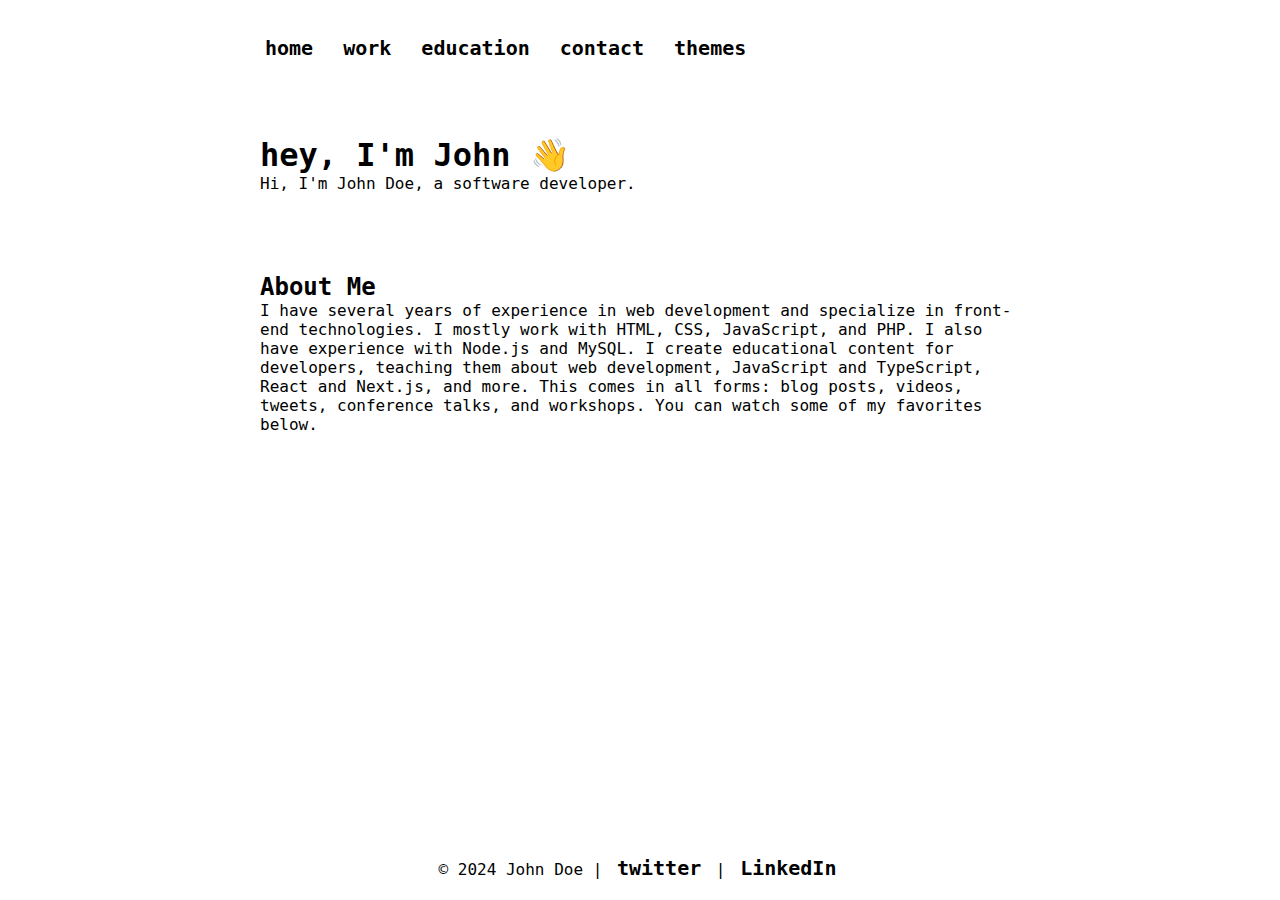
==== index.html @ ef9613ed "asdf" ====
<!-- index.html -->

<!DOCTYPE html>
<html lang="en">
    
<head>

    <script src="/assets/js/navbar.js"></script>
    <script src="/assets/js/footer.js"></script>
    <script src="/assets/js/color-picker.js"></script>
    
    <meta charset="UTF-8">
    <meta name="viewport" content="width=device-width, initial-scale=1.0, maximum-scale=1, user-scalable=0">
    <title>home</title>

    <link id="layoutStylesheet" rel="stylesheet" href="/assets/css/layout.css">
</head>

<body tabindex="0">

    <header>
        <nav id="navbar-placeholder"></nav>
    </header>

    <section>
        <h1>hey, I'm John 👋</h1>
        <p>Hi, I'm John Doe, a software developer.</p>
    </section>

    <section>
        <h2>About Me</h2>
        <p>I have several years of experience in web development and specialize in front-end technologies.
        I mostly work with HTML, CSS, JavaScript, and PHP. I also have experience with Node.js and MySQL.
        I create educational content for developers, teaching them about web development, JavaScript and TypeScript, 
        React and Next.js, and more. This comes in all forms: blog posts, videos, tweets, conference talks, and workshops. You can watch some of my favorites below.
        </p>
    </section>

    <footer>
        <nav id="footer-placeholder"></nav>
    </footer>

</body>
</html>
---- assets/css/layout.css ----
/* body styles*/
body, h1, h2, h3, p {
    margin: 0;
    padding: 0;
}

body {
    font-family: 'Fira Code', monospace;
    display: flex;
    flex-direction: column;
    align-items: flex-start; 
    min-height: 100vh;
    max-width: 800px;
    margin: 0 auto;
}

/* Header styles*/
header {
    width: 100%;
    padding: 20px 0;
    text-align: center;
    background-color: transparent;
}

/* nav styles*/ 
nav ul {
    list-style: none;
    display: flex;
    justify-content: flex-start;
    padding: 0 20px;
}

nav li {
    margin-right: 20px;
}

nav a,
.color-picker-label{
    text-decoration: none;
    font-weight: bold;
    font-size: 20px;
    padding: 5px;
    background-color: transparent;
    border-radius: 5px;
    transition: background-color 0.3s ease; 
}

a {
    color: #000;
}

nav a:hover,
.color-picker-label:hover {
    background-color: rgba(126, 126, 126, 0.436);
    transition: 0.3s;
}

label {
    cursor: pointer;
}
/* section styles*/
section {
    flex: 0;
    padding: 40px 20px;
    box-sizing: border-box;
    text-align: left;
}

/* footer styles */
footer {
    text-align: center;
    width: 100%;
    margin-top: auto;
    margin-bottom: 20px;
}

/* Responsive Styles */
@media only screen and (max-width: 768px) {
    nav {
        margin-top: 10px;
    }

    nav ul {
        flex-direction: row;
        flex-wrap: wrap;
    }

    nav li {
        margin-bottom: 10px;
    }

}
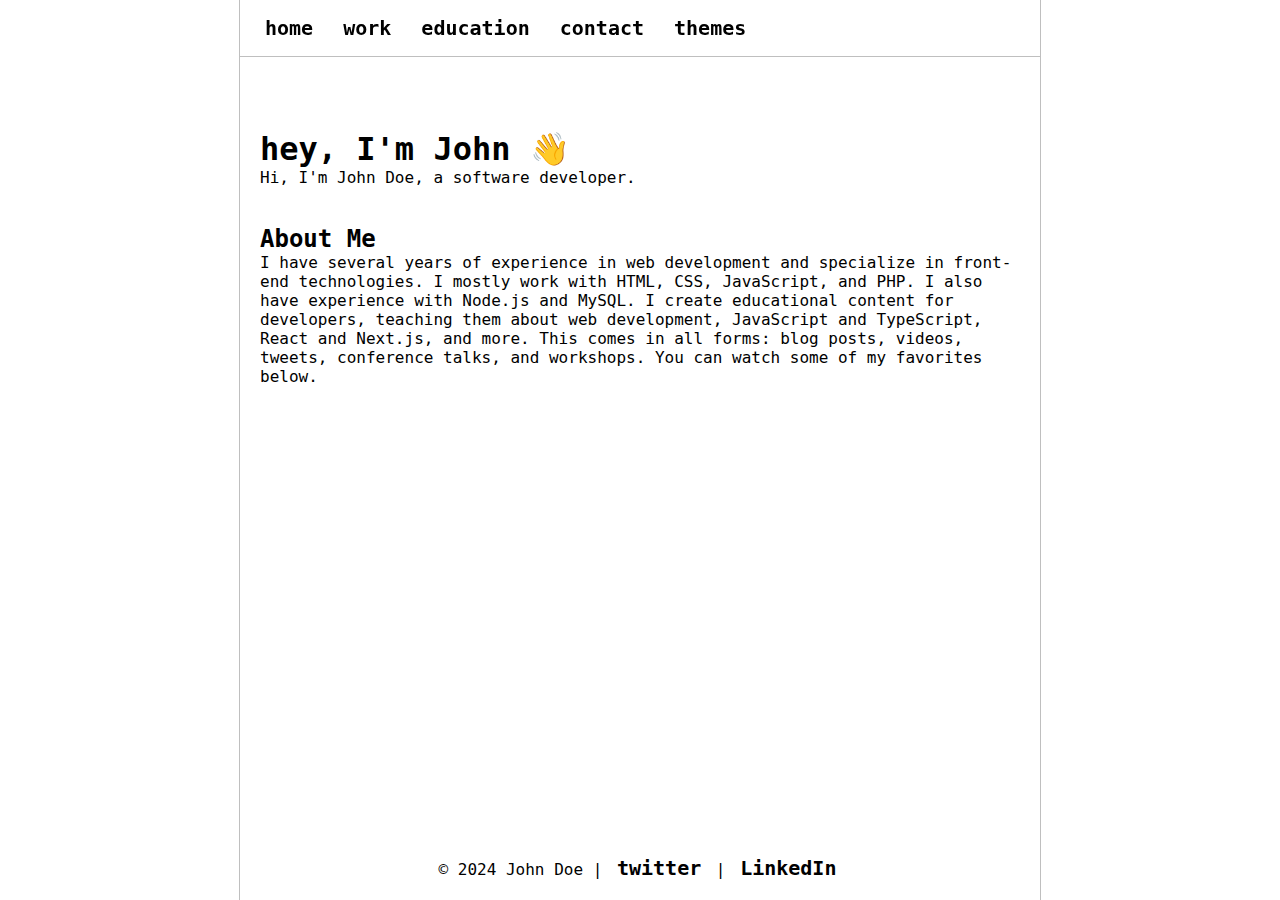
==== commit 279b6cb5: "asdf2" ====
--- a/index.html
+++ b/index.html
@@ -25,9 +25,8 @@
     <section>
         <h1>hey, I'm John 👋</h1>
         <p>Hi, I'm John Doe, a software developer.</p>
-    </section>
+        <br><br>
 
-    <section>
         <h2>About Me</h2>
         <p>I have several years of experience in web development and specialize in front-end technologies.
         I mostly work with HTML, CSS, JavaScript, and PHP. I also have experience with Node.js and MySQL.
--- a/assets/css/layout.css
+++ b/assets/css/layout.css
@@ -12,14 +12,18 @@
     min-height: 100vh;
     max-width: 800px;
     margin: 0 auto;
+    border-left: 1px solid #6868686c;
+    border-right: 1px solid #6868686c;
 }
 
 /* Header styles*/
 header {
+    position: fixed;
     width: 100%;
-    padding: 20px 0;
     text-align: center;
-    background-color: transparent;
+    background-color: inherit;
+    border-bottom: 1px solid #6868686c;
+    max-width: 800px;
 }
 
 /* nav styles*/ 
@@ -64,6 +68,7 @@
     padding: 40px 20px;
     box-sizing: border-box;
     text-align: left;
+    padding-top: 130px;
 }
 
 /* footer styles */
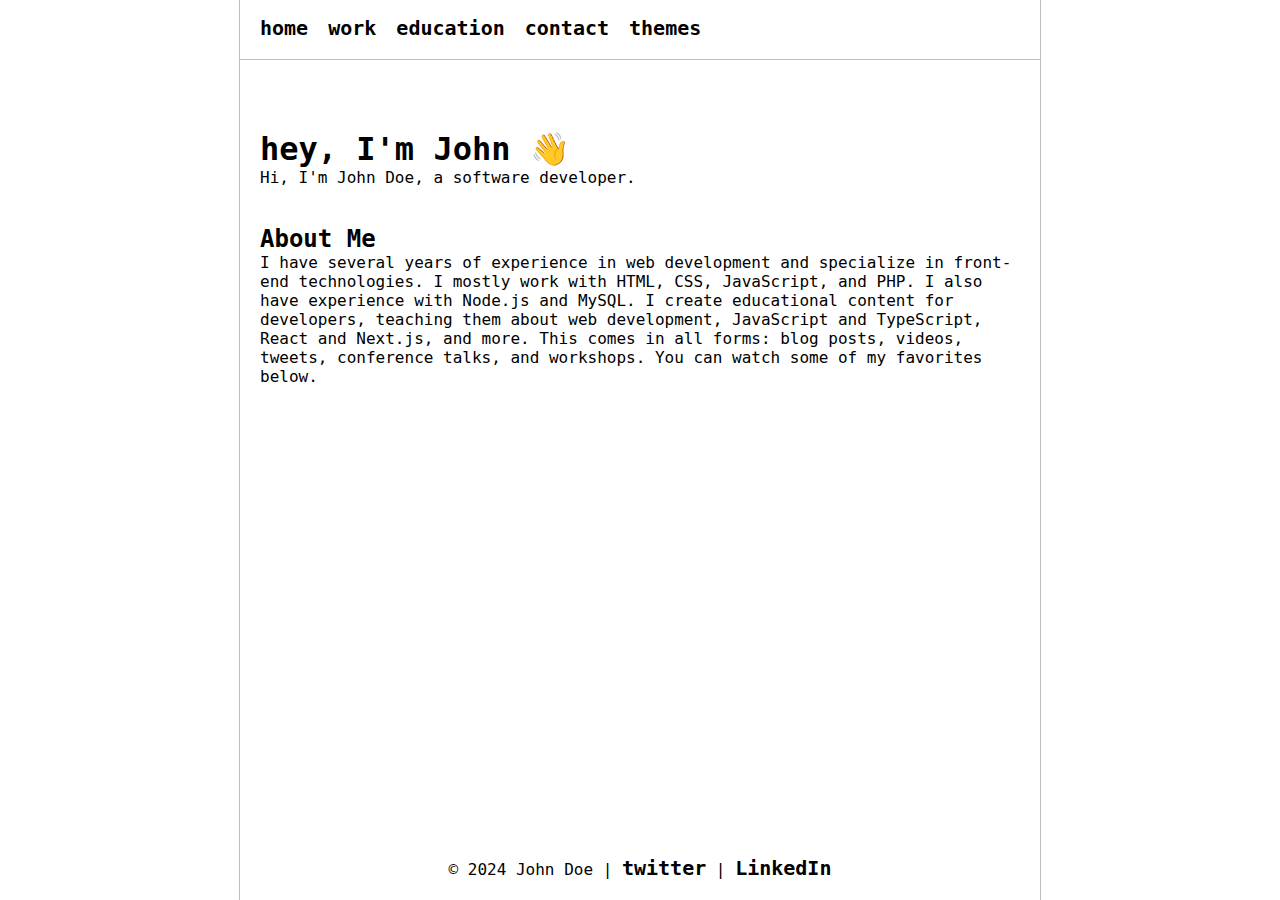
==== commit 71f87412: "added some content" ====
--- a/index.html
+++ b/index.html
@@ -18,7 +18,7 @@
 
 <body tabindex="0">
 
-    <header>
+    <header id="header">
         <nav id="navbar-placeholder"></nav>
     </header>
 
--- a/assets/css/layout.css
+++ b/assets/css/layout.css
@@ -20,8 +20,8 @@
 header {
     position: fixed;
     width: 100%;
+    background-color: white;
     text-align: center;
-    background-color: inherit;
     border-bottom: 1px solid #6868686c;
     max-width: 800px;
 }
@@ -38,14 +38,11 @@
     margin-right: 20px;
 }
 
-nav a,
-.color-picker-label{
+nav a {
     text-decoration: none;
     font-weight: bold;
     font-size: 20px;
-    padding: 5px;
     background-color: transparent;
-    border-radius: 5px;
     transition: background-color 0.3s ease; 
 }
 
@@ -53,15 +50,18 @@
     color: #000;
 }
 
+/*
 nav a:hover,
 .color-picker-label:hover {
     background-color: rgba(126, 126, 126, 0.436);
     transition: 0.3s;
 }
+*/
 
 label {
     cursor: pointer;
 }
+
 /* section styles*/
 section {
     flex: 0;
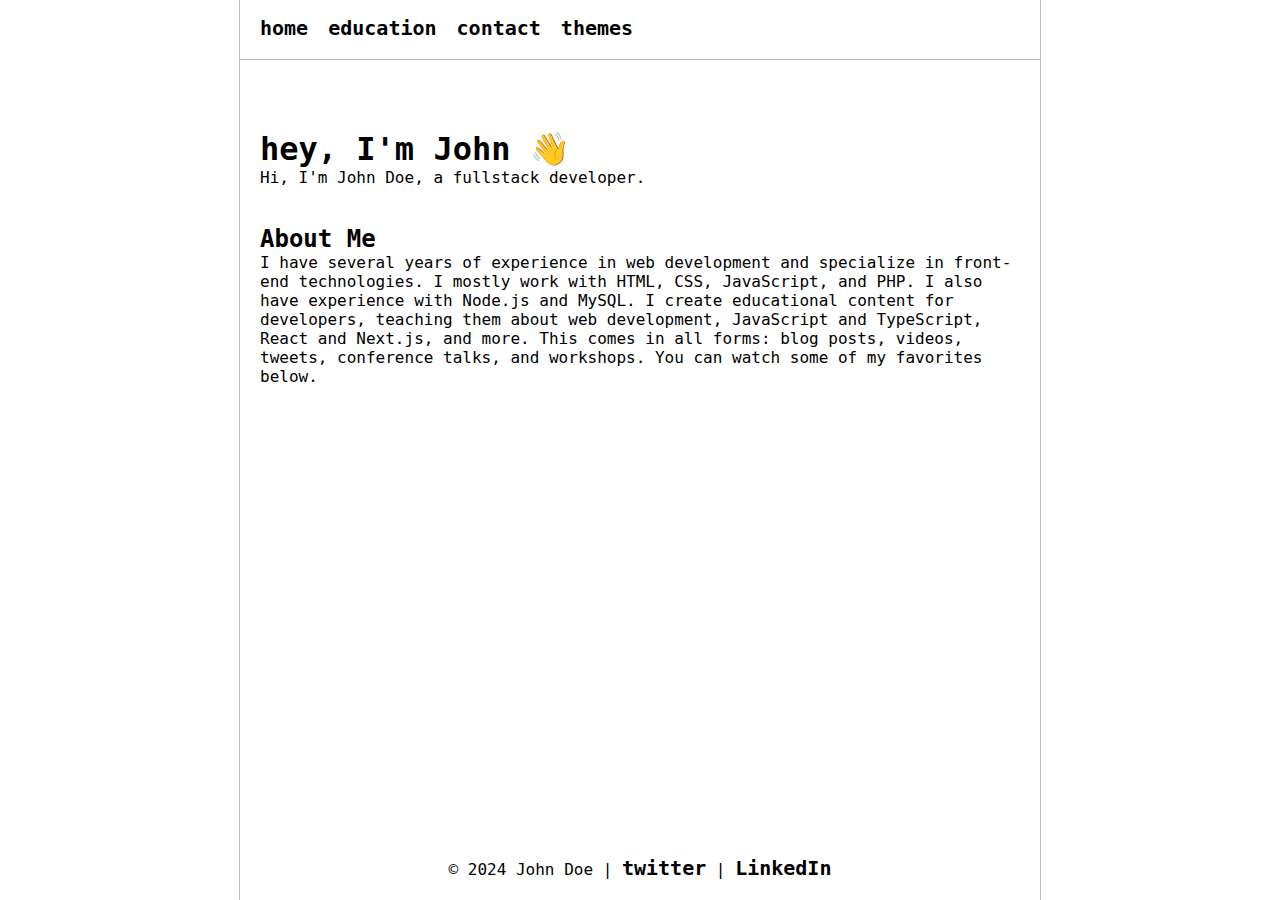
==== commit d2423fad: "Update index.html" ====
--- a/index.html
+++ b/index.html
@@ -2,42 +2,49 @@
 
 <!DOCTYPE html>
 <html lang="en">
-    
-<head>
-
+  <head>
     <script src="/assets/js/navbar.js"></script>
     <script src="/assets/js/footer.js"></script>
     <script src="/assets/js/color-picker.js"></script>
-    
-    <meta charset="UTF-8">
-    <meta name="viewport" content="width=device-width, initial-scale=1.0, maximum-scale=1, user-scalable=0">
+
+    <meta charset="UTF-8" />
+    <meta
+      name="viewport"
+      content="width=device-width, initial-scale=1.0, maximum-scale=1, user-scalable=0"
+    />
     <title>home</title>
 
-    <link id="layoutStylesheet" rel="stylesheet" href="/assets/css/layout.css">
-</head>
+    <link
+      id="layoutStylesheet"
+      rel="stylesheet"
+      href="/assets/css/layout.css"
+    />
+  </head>
 
-<body tabindex="0">
-
+  <body tabindex="0">
     <header id="header">
-        <nav id="navbar-placeholder"></nav>
+      <nav id="navbar-placeholder"></nav>
     </header>
 
     <section>
-        <h1>hey, I'm John 👋</h1>
-        <p>Hi, I'm John Doe, a software developer.</p>
-        <br><br>
+      <h1>hey, I'm John 👋</h1>
+      <p>Hi, I'm John Doe, a fullstack developer.</p>
+      <br /><br />
 
-        <h2>About Me</h2>
-        <p>I have several years of experience in web development and specialize in front-end technologies.
-        I mostly work with HTML, CSS, JavaScript, and PHP. I also have experience with Node.js and MySQL.
-        I create educational content for developers, teaching them about web development, JavaScript and TypeScript, 
-        React and Next.js, and more. This comes in all forms: blog posts, videos, tweets, conference talks, and workshops. You can watch some of my favorites below.
-        </p>
+      <h2>About Me</h2>
+      <p>
+        I have several years of experience in web development and specialize in
+        front-end technologies. I mostly work with HTML, CSS, JavaScript, and
+        PHP. I also have experience with Node.js and MySQL. I create educational
+        content for developers, teaching them about web development, JavaScript
+        and TypeScript, React and Next.js, and more. This comes in all forms:
+        blog posts, videos, tweets, conference talks, and workshops. You can
+        watch some of my favorites below.
+      </p>
     </section>
 
     <footer>
-        <nav id="footer-placeholder"></nav>
+      <nav id="footer-placeholder"></nav>
     </footer>
-
-</body>
+  </body>
 </html>
--- a/assets/css/layout.css
+++ b/assets/css/layout.css
@@ -1,53 +1,55 @@
 /* body styles*/
-body, h1, h2, h3, p {
-    margin: 0;
-    padding: 0;
+body,
+h1,
+h2,
+h3,
+p {
+  margin: 0;
+  padding: 0;
 }
 
 body {
-    font-family: 'Fira Code', monospace;
-    display: flex;
-    flex-direction: column;
-    align-items: flex-start; 
-    min-height: 100vh;
-    max-width: 800px;
-    margin: 0 auto;
-    border-left: 1px solid #6868686c;
-    border-right: 1px solid #6868686c;
+  font-family: "Fira Code", monospace;
+  display: flex;
+  flex-direction: column;
+  align-items: flex-start;
+  min-height: 100vh;
+  max-width: 800px;
+  margin: 0 auto;
+  border-left: 1px solid #6868686c;
+  border-right: 1px solid #6868686c;
 }
 
 /* Header styles*/
 header {
-    position: fixed;
-    width: 100%;
-    background-color: white;
-    text-align: center;
-    border-bottom: 1px solid #6868686c;
-    max-width: 800px;
+  position: fixed;
+  width: 100%;
+  background-color: white;
+  text-align: center;
+  border-bottom: 1px solid #6868686c;
+  max-width: 800px;
 }
 
-/* nav styles*/ 
+/* nav styles*/
 nav ul {
-    list-style: none;
-    display: flex;
-    justify-content: flex-start;
-    padding: 0 20px;
+  list-style: none;
+  display: flex;
+  justify-content: flex-start;
+  padding: 0 20px;
 }
 
 nav li {
-    margin-right: 20px;
+  margin-right: 20px;
 }
 
 nav a {
-    text-decoration: none;
-    font-weight: bold;
-    font-size: 20px;
-    background-color: transparent;
-    transition: background-color 0.3s ease; 
+  text-decoration: none;
+  font-weight: bold;
+  font-size: 20px;
 }
 
 a {
-    color: #000;
+  color: #000;
 }
 
 /*
@@ -59,41 +61,38 @@
 */
 
 label {
-    cursor: pointer;
+  cursor: pointer;
 }
 
 /* section styles*/
 section {
-    flex: 0;
-    padding: 40px 20px;
-    box-sizing: border-box;
-    text-align: left;
-    padding-top: 130px;
+  flex: 0;
+  padding: 40px 20px;
+  box-sizing: border-box;
+  text-align: left;
+  padding-top: 130px;
 }
 
 /* footer styles */
 footer {
-    text-align: center;
-    width: 100%;
-    margin-top: auto;
-    margin-bottom: 20px;
+  text-align: center;
+  width: 100%;
+  margin-top: auto;
+  margin-bottom: 20px;
 }
 
 /* Responsive Styles */
 @media only screen and (max-width: 768px) {
-    nav {
-        margin-top: 10px;
-    }
+  nav {
+    margin-top: 10px;
+  }
 
-    nav ul {
-        flex-direction: row;
-        flex-wrap: wrap;
-    }
+  nav ul {
+    flex-direction: row;
+    flex-wrap: wrap;
+  }
 
-    nav li {
-        margin-bottom: 10px;
-    }
-
+  nav li {
+    margin-bottom: 10px;
+  }
 }
-
-
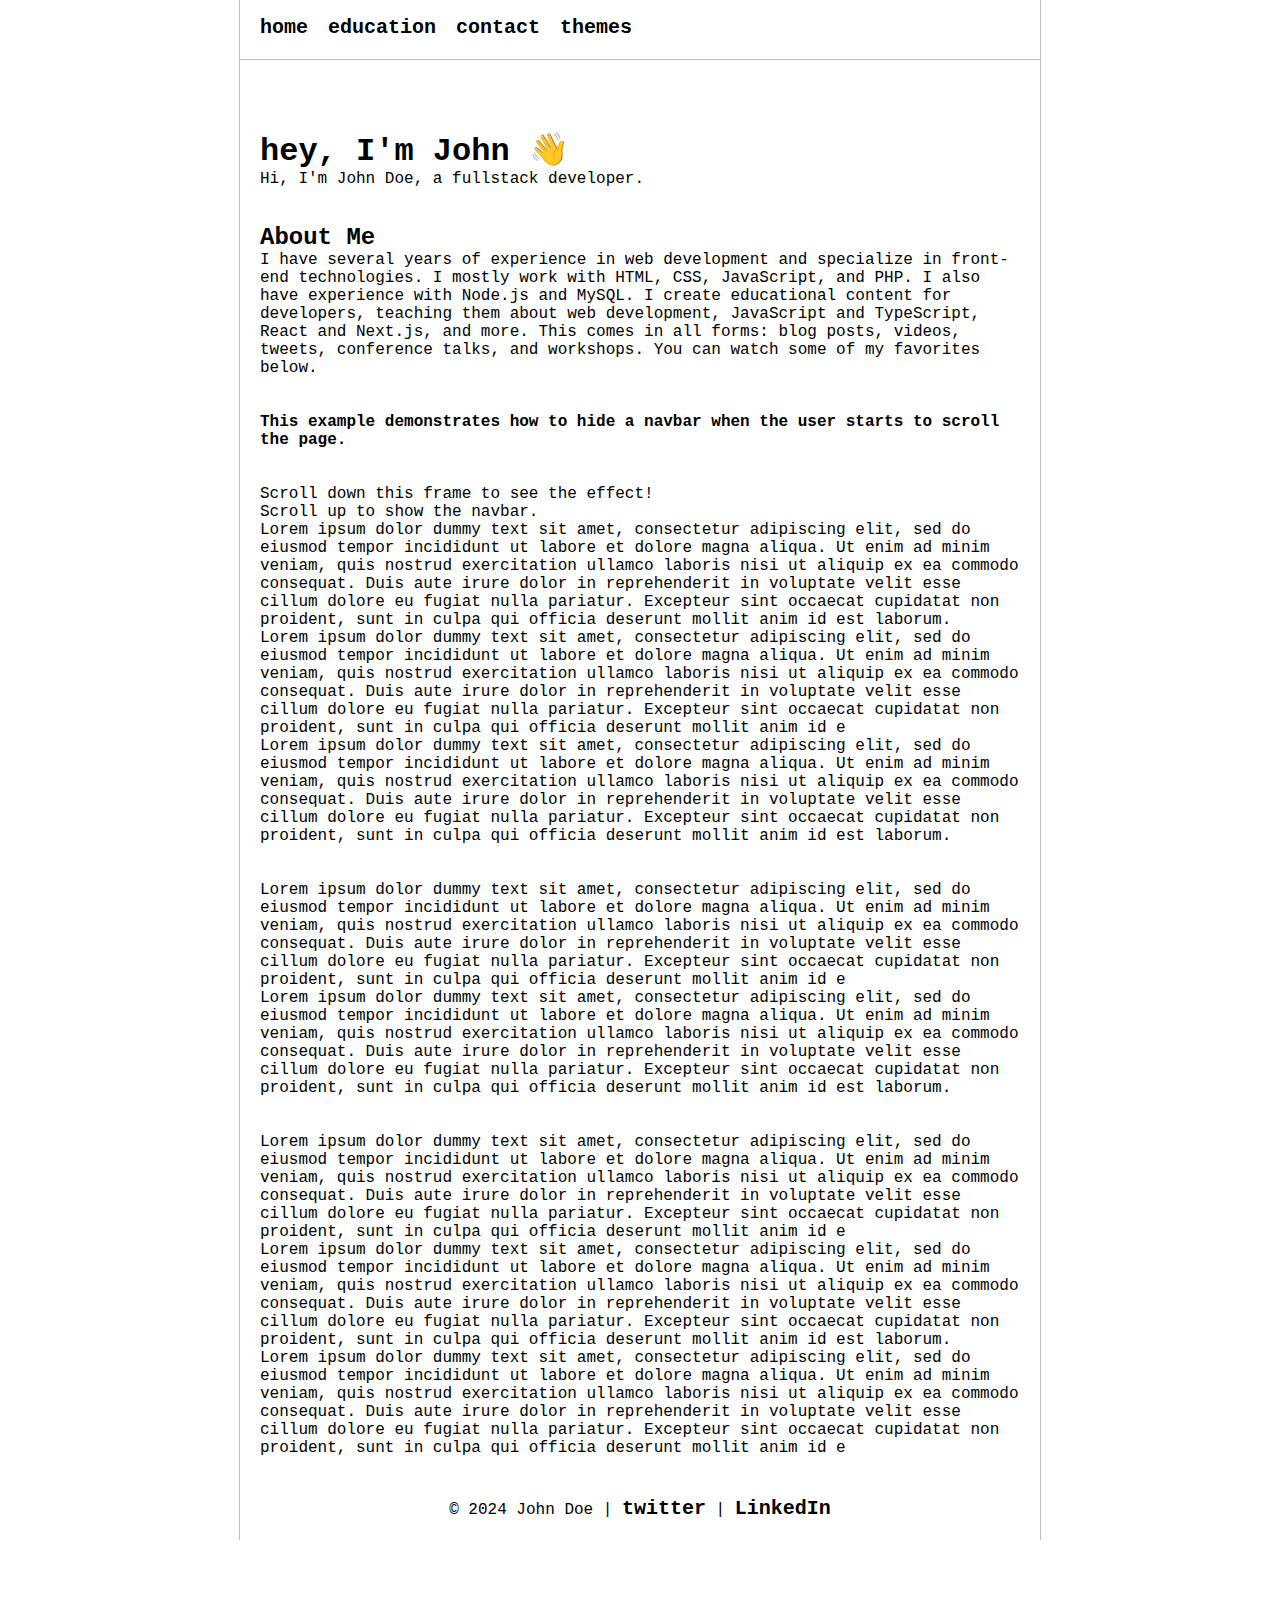
==== commit f9e41128: "asdf2" ====
--- a/index.html
+++ b/index.html
@@ -1,50 +1,57 @@
-<!-- index.html -->
-
 <!DOCTYPE html>
 <html lang="en">
-  <head>
-    <script src="/assets/js/navbar.js"></script>
-    <script src="/assets/js/footer.js"></script>
-    <script src="/assets/js/color-picker.js"></script>
+<head>
+  <meta charset="UTF-8" />
+  <meta name="viewport" content="width=device-width, initial-scale=1.0, maximum-scale=1, user-scalable=0" />
+  <title>home</title>
+  <link id="layoutStylesheet" rel="stylesheet" href="/assets/css/layout.css" />
+</head>
+<body tabindex="0">
+  <header id="header">
+    <nav id="navbar-placeholder"></nav>
+  </header>
 
-    <meta charset="UTF-8" />
-    <meta
-      name="viewport"
-      content="width=device-width, initial-scale=1.0, maximum-scale=1, user-scalable=0"
-    />
-    <title>home</title>
+  <section>
+    <h1>hey, I'm John 👋</h1>
+    <p>Hi, I'm John Doe, a fullstack developer.</p>
+    <br /><br />
 
-    <link
-      id="layoutStylesheet"
-      rel="stylesheet"
-      href="/assets/css/layout.css"
-    />
-  </head>
+    <h2>About Me</h2>
+    <p>
+      I have several years of experience in web development and specialize in
+      front-end technologies. I mostly work with HTML, CSS, JavaScript, and
+      PHP. I also have experience with Node.js and MySQL. I create educational
+      content for developers, teaching them about web development, JavaScript
+      and TypeScript, React and Next.js, and more. This comes in all forms:
+      blog posts, videos, tweets, conference talks, and workshops. You can
+      watch some of my favorites below.
+    </p>
+    <br /><br />
+    <div>
+      <p><b>This example demonstrates how to hide a navbar when the user starts to scroll the page.</b></p>
+      <br /><br />
+      <p>Scroll down this frame to see the effect!</p>
+      <p>Scroll up to show the navbar.</p>
+      <p>Lorem ipsum dolor dummy text sit amet, consectetur adipiscing elit, sed do eiusmod tempor incididunt ut labore et dolore magna aliqua. Ut enim ad minim veniam, quis nostrud exercitation ullamco laboris nisi ut aliquip ex ea commodo consequat. Duis aute irure dolor in reprehenderit in voluptate velit esse cillum dolore eu fugiat nulla pariatur. Excepteur sint occaecat cupidatat non proident, sunt in culpa qui officia deserunt mollit anim id est laborum.</p>
+      <p>Lorem ipsum dolor dummy text sit amet, consectetur adipiscing elit, sed do eiusmod tempor incididunt ut labore et dolore magna aliqua. Ut enim ad minim veniam, quis nostrud exercitation ullamco laboris nisi ut aliquip ex ea commodo consequat. Duis aute irure dolor in reprehenderit in voluptate velit esse cillum dolore eu fugiat nulla pariatur. Excepteur sint occaecat cupidatat non proident, sunt in culpa qui officia deserunt mollit anim id e
+      <p>Lorem ipsum dolor dummy text sit amet, consectetur adipiscing elit, sed do eiusmod tempor incididunt ut labore et dolore magna aliqua. Ut enim ad minim veniam, quis nostrud exercitation ullamco laboris nisi ut aliquip ex ea commodo consequat. Duis aute irure dolor in reprehenderit in voluptate velit esse cillum dolore eu fugiat nulla pariatur. Excepteur sint occaecat cupidatat non proident, sunt in culpa qui officia deserunt mollit anim id est laborum.</p>
+      <br /><br />
+      <p>Lorem ipsum dolor dummy text sit amet, consectetur adipiscing elit, sed do eiusmod tempor incididunt ut labore et dolore magna aliqua. Ut enim ad minim veniam, quis nostrud exercitation ullamco laboris nisi ut aliquip ex ea commodo consequat. Duis aute irure dolor in reprehenderit in voluptate velit esse cillum dolore eu fugiat nulla pariatur. Excepteur sint occaecat cupidatat non proident, sunt in culpa qui officia deserunt mollit anim id e
+      <p>Lorem ipsum dolor dummy text sit amet, consectetur adipiscing elit, sed do eiusmod tempor incididunt ut labore et dolore magna aliqua. Ut enim ad minim veniam, quis nostrud exercitation ullamco laboris nisi ut aliquip ex ea commodo consequat. Duis aute irure dolor in reprehenderit in voluptate velit esse cillum dolore eu fugiat nulla pariatur. Excepteur sint occaecat cupidatat non proident, sunt in culpa qui officia deserunt mollit anim id est laborum.</p>
+      <br /><br />
+      <p>Lorem ipsum dolor dummy text sit amet, consectetur adipiscing elit, sed do eiusmod tempor incididunt ut labore et dolore magna aliqua. Ut enim ad minim veniam, quis nostrud exercitation ullamco laboris nisi ut aliquip ex ea commodo consequat. Duis aute irure dolor in reprehenderit in voluptate velit esse cillum dolore eu fugiat nulla pariatur. Excepteur sint occaecat cupidatat non proident, sunt in culpa qui officia deserunt mollit anim id e
+      <p>Lorem ipsum dolor dummy text sit amet, consectetur adipiscing elit, sed do eiusmod tempor incididunt ut labore et dolore magna aliqua. Ut enim ad minim veniam, quis nostrud exercitation ullamco laboris nisi ut aliquip ex ea commodo consequat. Duis aute irure dolor in reprehenderit in voluptate velit esse cillum dolore eu fugiat nulla pariatur. Excepteur sint occaecat cupidatat non proident, sunt in culpa qui officia deserunt mollit anim id est laborum.</p>
+      <p>Lorem ipsum dolor dummy text sit amet, consectetur adipiscing elit, sed do eiusmod tempor incididunt ut labore et dolore magna aliqua. Ut enim ad minim veniam, quis nostrud exercitation ullamco laboris nisi ut aliquip ex ea commodo consequat. Duis aute irure dolor in reprehenderit in voluptate velit esse cillum dolore eu fugiat nulla pariatur. Excepteur sint occaecat cupidatat non proident, sunt in culpa qui officia deserunt mollit anim id e
+                  
+  </section>
 
-  <body tabindex="0">
-    <header id="header">
-      <nav id="navbar-placeholder"></nav>
-    </header>
+  <footer>
+    <nav id="footer-placeholder"></nav>
+  </footer>
 
-    <section>
-      <h1>hey, I'm John 👋</h1>
-      <p>Hi, I'm John Doe, a fullstack developer.</p>
-      <br /><br />
-
-      <h2>About Me</h2>
-      <p>
-        I have several years of experience in web development and specialize in
-        front-end technologies. I mostly work with HTML, CSS, JavaScript, and
-        PHP. I also have experience with Node.js and MySQL. I create educational
-        content for developers, teaching them about web development, JavaScript
-        and TypeScript, React and Next.js, and more. This comes in all forms:
-        blog posts, videos, tweets, conference talks, and workshops. You can
-        watch some of my favorites below.
-      </p>
-    </section>
-
-    <footer>
-      <nav id="footer-placeholder"></nav>
-    </footer>
-  </body>
+  <script src="/assets/js/navbar.js"></script>
+  <script src="/assets/js/footer.js"></script>
+  <script src="/assets/js/color-picker.js"></script>
+  <script src="/assets/js/scrolling-topbar.js"></script>
+</body>
 </html>
--- a/assets/css/layout.css
+++ b/assets/css/layout.css
@@ -28,6 +28,12 @@
   text-align: center;
   border-bottom: 1px solid #6868686c;
   max-width: 800px;
+  transition: top 0.3s;
+  top: 0;
+}
+
+.header-hidden {
+  top: -100px; /* Adjust this value based on your header's height */
 }
 
 /* nav styles*/
@@ -51,14 +57,6 @@
 a {
   color: #000;
 }
-
-/*
-nav a:hover,
-.color-picker-label:hover {
-    background-color: rgba(126, 126, 126, 0.436);
-    transition: 0.3s;
-}
-*/
 
 label {
   cursor: pointer;
